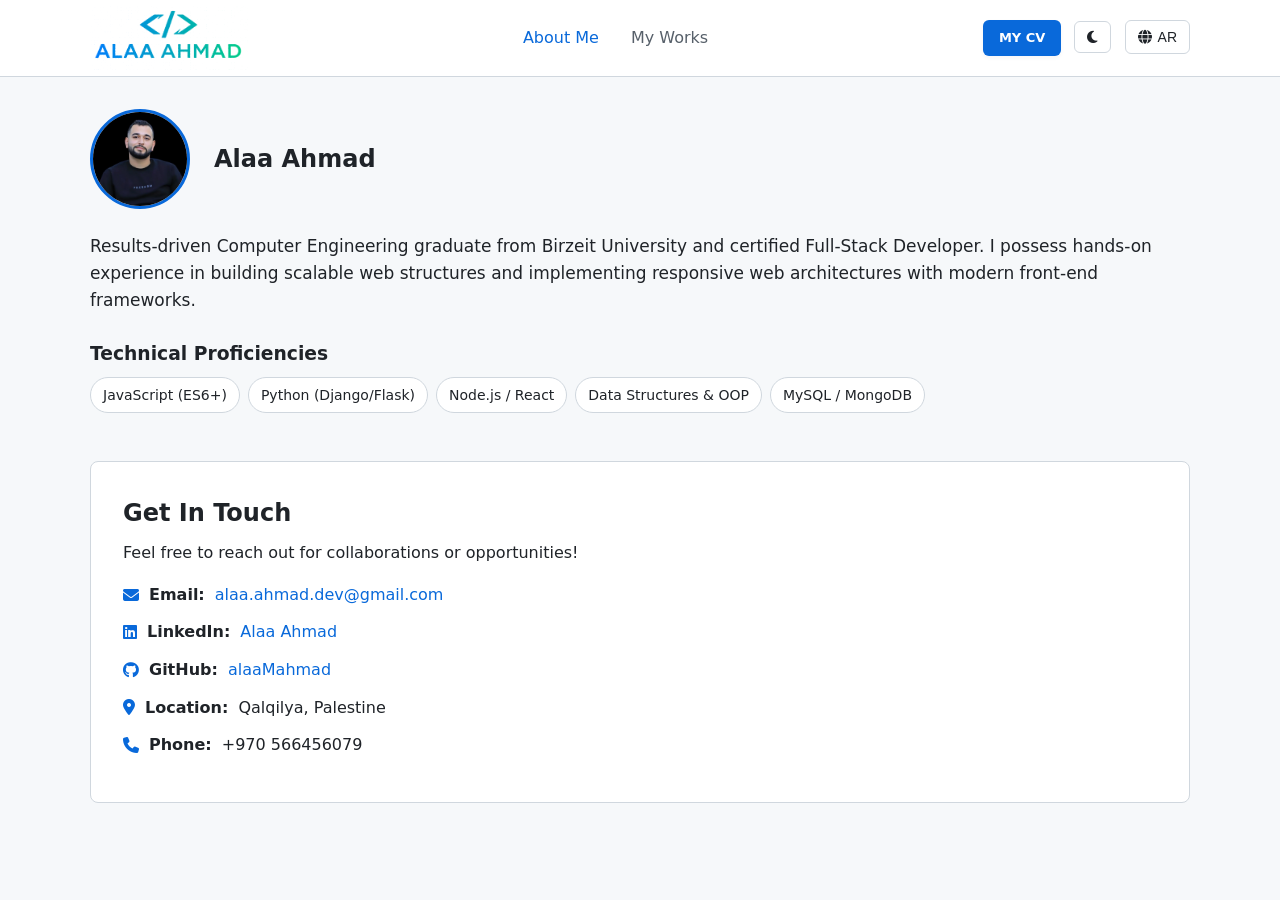
==== index.html @ e085dbac "first commit" ====
<!doctype html>
<html lang="en" dir="ltr">
  <head>
    <meta charset="UTF-8" />
    <meta name="viewport" content="width=device-width, initial-scale=1.0" />
    <title>About Alaa Ahmad</title>

    <meta
      name="description"
      content="Computer Engineering Graduate & Full-Stack Developer Portfolio - Alaa Ahmad"
    />
    <meta
      name="keywords"
      content="Alaa Ahmad, علاء أحمد, Full-Stack Developer, Computer Engineering, Portfolio, Birzeit University, Palestine"
    />
    <meta name="author" content="Alaa Ahmad" />

    <link rel="icon" type="image/png" href="images/AlaaAhmad_logo.png" />

    <link rel="stylesheet" href="./css/styles.css" />
    <link
      rel="stylesheet"
      href="https://cdnjs.cloudflare.com/ajax/libs/font-awesome/6.5.1/css/all.min.css"
    />
  </head>
  <body>
    <header class="header-div">
      <div class="nav-div container">
        <a href="index.html" class="logo-link">
          <img
            src="images/AlaaAhmad_logo.png"
            alt="Alaa Ahmad Logo"
            class="nav-logo-img"
          />
        </a>
        <nav class="nav-links" aria-label="Main Navigation">
          <div>
            <a href="index.html" class="active" data-i18n="navAbout"
              >About Me</a
            >
          </div>
          <div><a href="projects.html" data-i18n="navWorks">My Works</a></div>
        </nav>
        <div class="controls">
          <a
            href="Alaa_Ahmad_CV.pdf"
            download="Alaa_Ahmad_CV.pdf"
            class="btn-download-nav"
            data-i18n="downloadCV"
          >
            <i class="fa-solid fa-file-arrow-down"></i>
            <span>MY CV</span>
          </a>
          <button id="theme-toggle" aria-label="Toggle Theme">
            <i class="fa-solid fa-moon"></i>
          </button>
          <button id="lang-toggle" aria-label="Toggle Language">
            <i class="fa-solid fa-globe"></i>
            <span data-i18n="langText">EN/AR</span>
          </button>
        </div>
      </div>
    </header>

    <main class="main-content container about-container">
      <section class="about-content" aria-labelledby="about-heading">
        <div class="profile-area">
          <img src="images/me.jpg" alt="Alaa Ahmad" class="profile-img" />
          <h1 id="about-heading" data-i18n="aboutMeTitle">Alaa Ahmad</h1>
        </div>
        <p data-i18n="aboutBio">
          Results-driven Computer Engineering graduate from Birzeit University
          and certified Full-Stack Developer. I possess hands-on experience in
          building scalable web structures and implementing responsive web
          architectments with modern front-end frameworks.
        </p>

        <h3 data-i18n="skillsTitle">Technical Proficiencies</h3>
        <div class="skills-container">
          <span class="skill-tag">JavaScript (ES6+)</span>
          <span class="skill-tag">Python (Django/Flask)</span>
          <span class="skill-tag">Node.js / React</span>
          <span class="skill-tag">Data Structures & OOP</span>
          <span class="skill-tag">MySQL / MongoDB</span>
        </div>
      </section>

      <section class="contact-section" aria-labelledby="contact-heading">
        <h2 id="contact-heading" data-i18n="contactTitle">Get In Touch</h2>
        <p data-i18n="contactPrompt">
          Feel free to reach out for collaborations or opportunities!
        </p>
        <div class="contact-list">
          <div class="contact-item">
            <i class="fa-solid fa-envelope contact-icon"></i>
            <strong data-i18n="contactEmail">Email:</strong>
            <a href="mailto:alaa.ahmad.dev@gmail.com"
              >alaa.ahmad.dev@gmail.com</a
            >
          </div>
          <div class="contact-item">
            <i class="fa-brands fa-linkedin contact-icon"></i>
            <strong data-i18n="contactLinkedIn">LinkedIn:</strong>
            <a href="https://linkedin.com/in/alaa-mahmad" target="_blank"
              >Alaa Ahmad</a
            >
          </div>
          <div class="contact-item">
            <i class="fa-brands fa-github contact-icon"></i>
            <strong data-i18n="contactGitHub">GitHub:</strong>
            <a href="https://github.com/alaaMahmad" target="_blank"
              >alaaMahmad</a
            >
          </div>
          <div class="contact-item">
            <i class="fa-solid fa-location-dot contact-icon"></i>
            <strong data-i18n="contactLocation">Location:</strong>
            <span data-i18n="myLocation">Qalqilya, Palestine</span>
          </div>
          <div class="contact-item">
            <i class="fa-solid fa-phone contact-icon"></i>
            <strong data-i18n="contactPhone">Phone:</strong> +970 566456079
          </div>
        </div>
      </section>
    </main>

    <script src="js/main.js"></script>
  </body>
</html>
---- css/styles.css ----
/* 1. Global Reset & Theme Variables */
* {
    margin: 0px;
    padding: 0px;
    box-sizing: border-box;
}

:root {
    --bg-primary: #f6f8fa;
    --bg-surface: #ffffff;
    --text-primary: #1f2328;
    --text-secondary: #57606a;
    --accent: #0969da;
    --border-color: #d0d7de;
    --shadow-color: rgba(31, 35, 40, 0.04);
}

body.dark {
    --bg-primary: #0d1117;
    --bg-surface: #161b22;
    --text-primary: #e6edf3;
    --text-secondary: #7d8590;
    --accent: #2f81f7;
    --border-color: #30363d;
    --shadow-color: rgba(0, 0, 0, 0.5);
}

body {
    font-family: system-ui, -apple-system, BlinkMacSystemFont, 'Segoe UI', Roboto, sans-serif;
    line-height: 1.6;
    background-color: var(--bg-primary);
    color: var(--text-primary);
}

 /* 2. Structural Layout Styles */
.container {
    width: 90%;
    max-width: 1100px;
    margin: 0px auto;
}

 /* 3. Navigation Header */
.header-div {
    background-color: var(--bg-surface);
    border-bottom: 1px solid var(--border-color);
    padding: 6px 0px;
    position: sticky;
    top: 0px;
    z-index: 1000;
}

.nav-div {
    display: flex;
    justify-content: space-between;
    align-items: center;
    min-height: 64px;
}

.logo-link {
    display: inline-flex;
    align-items: center;
    text-decoration: none;
    height: 100%;
}

.nav-logo-img {
    height: 64px;
    width: auto;
    display: block;
    object-fit: contain;
    transition: transform 0.2s ease;
}

.logo-link:hover .nav-logo-img {
    transform: scale(1.03);
}

.nav-links {
    display: flex;
    gap: 32px;
}

.nav-links a {
    text-decoration: none;
    font-weight: 500;
    color: var(--text-secondary);
    transition: color 0.2s;
}

.nav-links a:hover, 
.nav-links a.active {
    color: var(--accent);
}

/* Controls & Buttons (Supports Arabic RTL layout seamlessly) */
.controls button {
    background: none;
    padding: 8px 12px;
    cursor: pointer;
    border-radius: 6px;
    font-size: 14px;
    border: 1px solid var(--border-color);
    color: var(--text-primary);
    margin-inline-start: 8px; /* Uses Logical Properties instead of margin-left */
    transition: background-color 0.2s, border-color 0.2s;
    display: inline-flex;
    align-items: center;
    gap: 6px;
}

.controls button:hover {
    background-color: var(--bg-primary);
}

.controls button i {
    font-size: 14px;
}

 /* 4. Hero Section */
.hero {
    padding: 64px 0px 32px 0px;
    text-align: center;
}

.hero h1 {
    font-size: 40px;
    margin-bottom: 8px;
}

.hero p {
    font-size: 19px;
    color: var(--text-secondary);
}

.section-title {
    margin: 32px 0px;
    font-size: 28px;
    display: inline-block;
    padding-bottom: 5px;
    border-bottom: 2px solid var(--accent);
}

 /* 5. Projects Grid & Cards */
/* 5. Projects Grid & Cards */
.projects-grid {
    display: grid;
    grid-template-columns: repeat(auto-fit, minmax(300px, 1fr));
    gap: 32px;
    margin-bottom: 64px;
}

.project-card {
    background-color: var(--bg-surface);
    border: 1px solid var(--border-color);
    border-top: 4px solid var(--border-color); 
    border-radius: 8px;
    overflow: hidden;
    transition: transform 0.2s, box-shadow 0.2s, border-top-color 0.2s;
    display: flex;
    flex-direction: column;
}

.project-card:hover {
    transform: translateY(-4px);
    border-top-color: var(--accent); 
    box-shadow: 0px 10px 15px -3px var(--shadow-color); 
}

.project-info {
    padding: 24px;
    display: flex;
    flex-direction: column;
    flex-grow: 1;
}

.project-info h3 {
    margin-bottom: 12px;
    font-size: 20px;
}

.project-info p {
    font-size: 15px;
    margin-bottom: 20px;
    color: var(--text-secondary);
    flex-grow: 1;
}

.tags {
    font-size: 12px;
    padding: 6px 12px;
    border-radius: 20px; 
    font-weight: bold;
    align-self: flex-start;
    background-color: var(--bg-primary);
    color: var(--accent);
    border: 1px solid var(--border-color);
}

.project-links {
    display: flex;
    gap: 20px; 
    margin-top: 20px;
    border-top: 1px solid var(--border-color); 
    padding-top: 16px;
}

.demo-link, .github-link {
    display: inline-flex;
    align-items: center;
    gap: 8px;
    color: var(--text-primary);
    text-decoration: none;
    font-size: 14px;
    font-weight: 500;
    transition: color 0.2s, opacity 0.2s;
}

.demo-link:hover {
    color: var(--accent);
    text-decoration: underline;
}

.github-link:hover {
    color: var(--accent);
}

 /* 6. About & Profile Section */
.about-container {
    padding-top: 32px;
    display: flex;
    flex-direction: column;
    gap: 48px;
    margin-bottom: 64px;
}

.profile-area {
    display: flex;
    align-items: center;
    gap: 24px;
    margin-bottom: 24px;
}

.profile-img {
    width: 100px;
    height: 100px;
    border-radius: 50%;
    object-fit: cover;
    border: 3px solid var(--accent);
    transition: border-color 0.3s ease;
}

.about-content p {
    font-size: 17px;
    margin-bottom: 24px;
}

.skills-container {
    display: flex;
    flex-wrap: wrap;
    gap: 8px;
    margin-top: 8px;
}

.skill-tag {
    padding: 6px 12px;
    border-radius: 20px;
    font-size: 14px;
    background-color: var(--bg-surface);
    border: 1px solid var(--border-color);
}

/* 7. Contact Section */
.contact-section {
    padding: 32px;
    border-radius: 8px;
    background-color: var(--bg-surface);
    border: 1px solid var(--border-color);
}

.contact-section h2 {
    margin-bottom: 8px;
}

.contact-prompt {
    color: var(--text-secondary);
}

.contact-list {
    margin-top: 16px;
}

.contact-item {
    margin-bottom: 12px;
    display: flex;
    align-items: center;
    gap: 10px;
}

.contact-item a {
    text-decoration: none;
    color: var(--accent);
}

.contact-icon {
    color: var(--accent);
}


.btn-download-nav {
    display: inline-flex;
    align-items: center;
    gap: 8px;
    background-color: var(--accent);
    color: #ffffff !important; 
    padding: 8px 16px;
    border-radius: 6px;
    text-decoration: none;
    font-weight: 600;
    font-size: 13px;
    transition: transform 0.2s ease, box-shadow 0.2s ease;
    box-shadow: 0px 2px 4px var(--shadow-color);
}

.btn-download-nav:hover {
    transform: translateY(-1px);
    box-shadow: 0px 4px 12px var(--shadow-color);
}
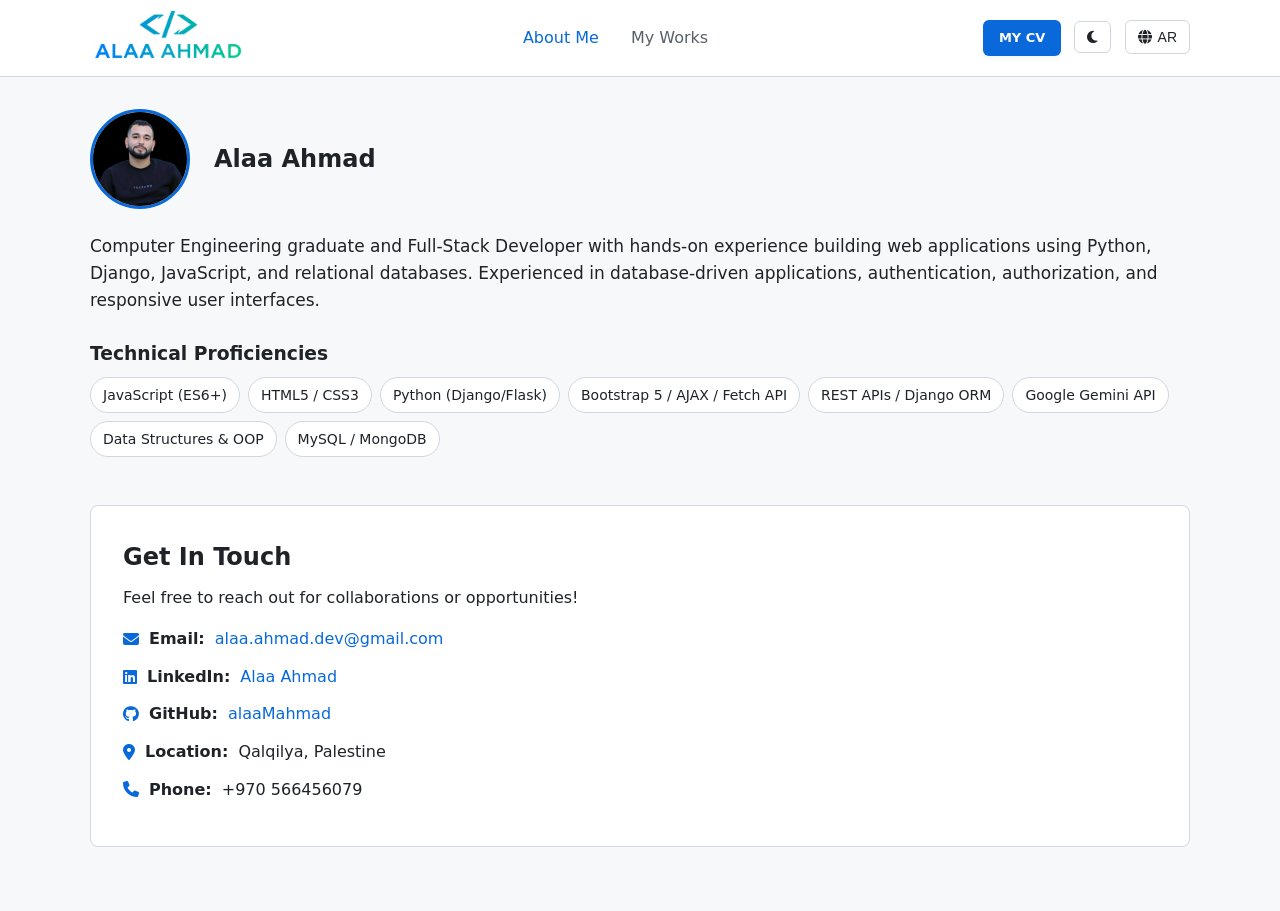
==== commit 0f3d2bca: "add two new projects" ====
--- a/index.html
+++ b/index.html
@@ -78,8 +78,11 @@
         <h3 data-i18n="skillsTitle">Technical Proficiencies</h3>
         <div class="skills-container">
           <span class="skill-tag">JavaScript (ES6+)</span>
+          <span class="skill-tag">HTML5 / CSS3</span>
           <span class="skill-tag">Python (Django/Flask)</span>
-          <span class="skill-tag">Node.js / React</span>
+          <span class="skill-tag">Bootstrap 5 / AJAX / Fetch API</span>
+          <span class="skill-tag">REST APIs / Django ORM</span>
+          <span class="skill-tag">Google Gemini API</span>
           <span class="skill-tag">Data Structures & OOP</span>
           <span class="skill-tag">MySQL / MongoDB</span>
         </div>
